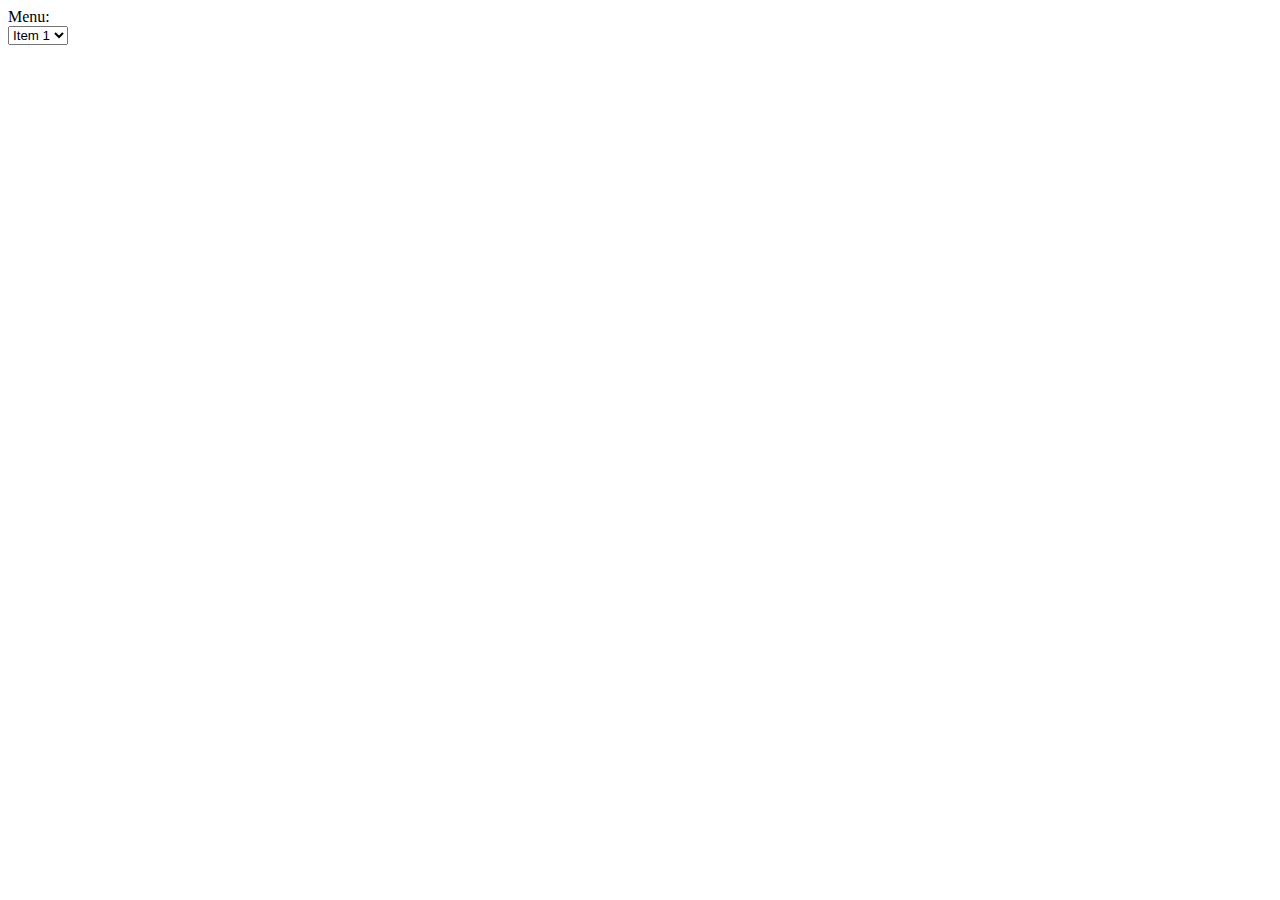
==== index.html @ 5abb0034 "first commit" ====
<!DOCTYPE html>
<html>
    <head>
        <title></title>
    </head>
    <body>
       <form>
        Menu: <br>
        <select name="menu">
            <option value="Item 1" name="item1">Item 1</option>
            <option value="Item 2" name="item2">Item 2</option>
        </select>
       </form>
    </body>
</html>
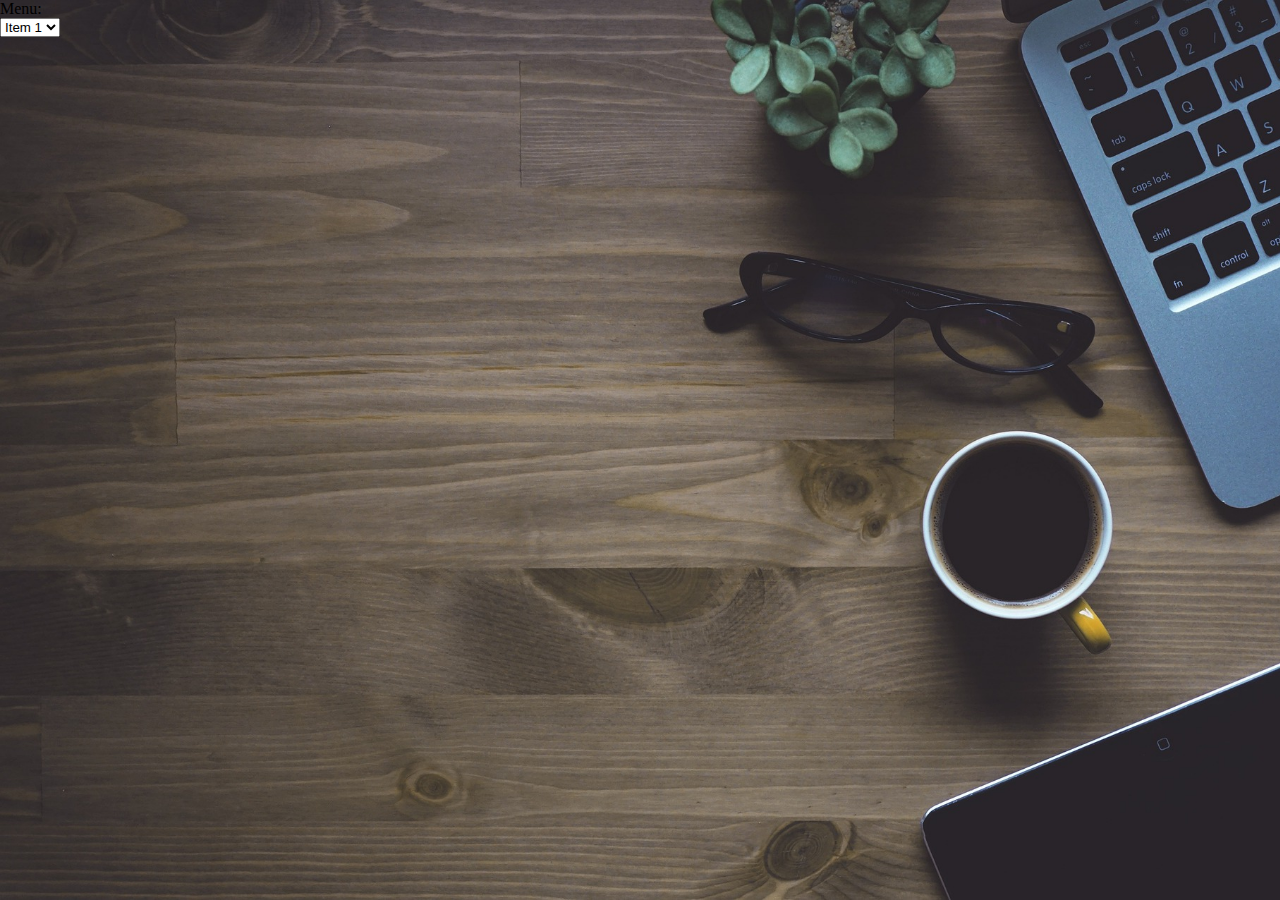
==== commit 7d5d7677: "second commit" ====
--- a/index.html
+++ b/index.html
@@ -1,6 +1,7 @@
 <!DOCTYPE html>
 <html>
     <head>
+        <link rel="stylesheet" type="text/css" href="site.css">
         <title></title>
     </head>
     <body>
--- a/site.css
+++ b/site.css
@@ -0,0 +1,12 @@
+* {
+    margin: 0px;
+}
+html {
+    height: 100%;
+    width: 100%;
+}
+body {
+    background-image: url(workspace-pic.jpg);
+    background-size: cover;
+    background-repeat: no-repeat;
+}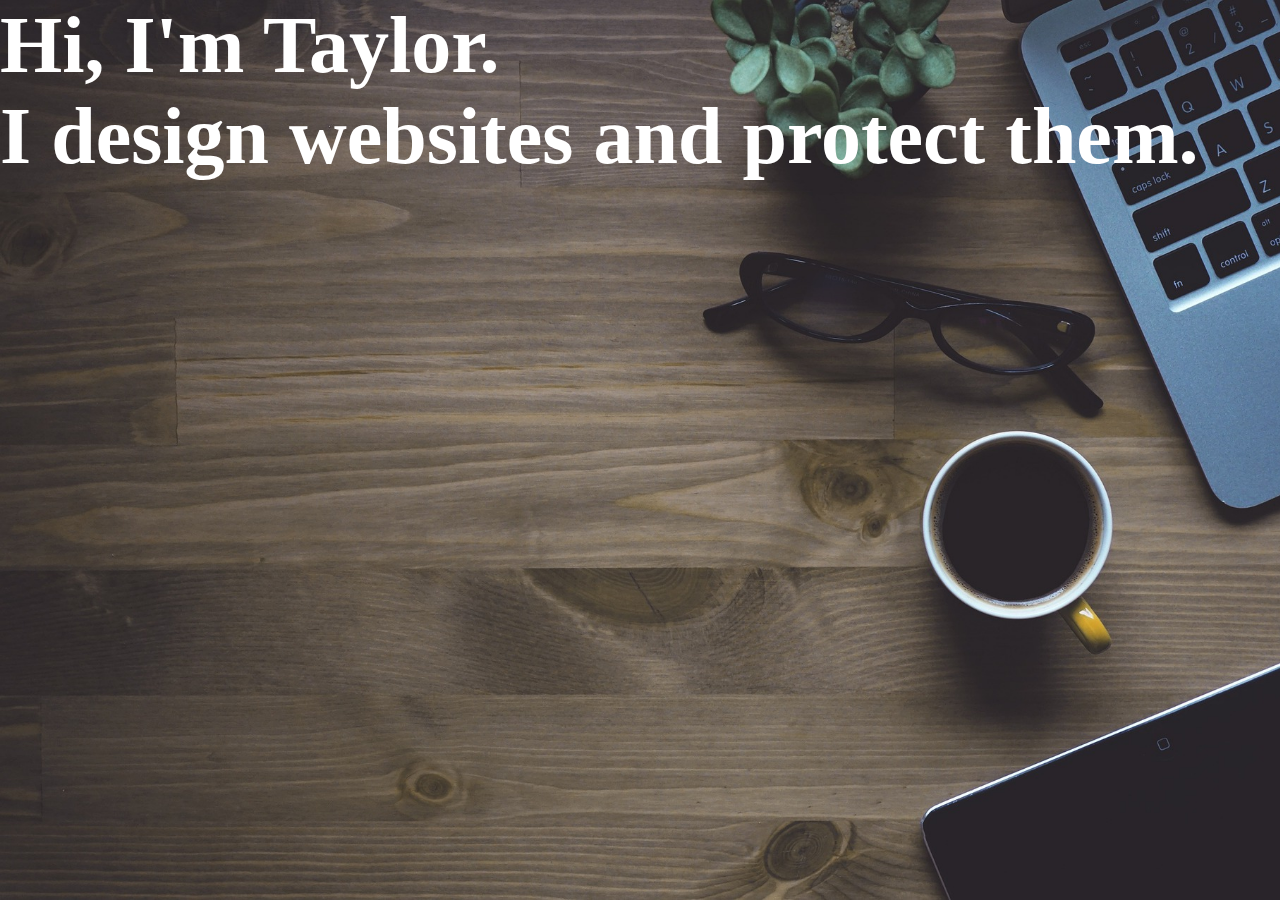
==== commit 7f1c00a3: "third-commit" ====
--- a/index.html
+++ b/index.html
@@ -1,16 +1,15 @@
 <!DOCTYPE html>
 <html>
     <head>
-        <link rel="stylesheet" type="text/css" href="site.css">
-        <title></title>
+        <meta charset="utf-8">
+        <meta name="viewport" content="width=device-width, initial-scale=1">        <link rel="stylesheet" type="text/css" href="site.css">
+        <link href="https://cdn.jsdelivr.net/npm/bootstrap@5.2.1/dist/css/bootstrap.min.css" rel="stylesheet" integrity="sha384-iYQeCzEYFbKjA/T2uDLTpkwGzCiq6soy8tYaI1GyVh/UjpbCx/TYkiZhlZB6+fzT" crossorigin="anonymous">
+    </head>
+        <title>Portfolio</title>
     </head>
     <body>
-       <form>
-        Menu: <br>
-        <select name="menu">
-            <option value="Item 1" name="item1">Item 1</option>
-            <option value="Item 2" name="item2">Item 2</option>
-        </select>
-       </form>
+        <h1><strong>Hi, I'm Taylor.<br>
+            I design websites and protect them.</strong></h1>
+        <script src="https://cdn.jsdelivr.net/npm/bootstrap@5.2.1/dist/js/bootstrap.bundle.min.js" integrity="sha384-u1OknCvxWvY5kfmNBILK2hRnQC3Pr17a+RTT6rIHI7NnikvbZlHgTPOOmMi466C8" crossorigin="anonymous"></script>
     </body>
 </html>--- a/site.css
+++ b/site.css
@@ -9,4 +9,19 @@
     background-image: url(workspace-pic.jpg);
     background-size: cover;
     background-repeat: no-repeat;
+    height: 100%;
+}
+h1 {
+    color: white;
+    font-size: 5em;
+}
+.web_dev {
+    padding: 1rem 2rem;
+    border-radius: 300px;
+    font-weight: bold;
+}
+.cyber {
+    padding: 1rem 2rem;
+    border-radius: 300px;
+    font-weight: bold;
 }